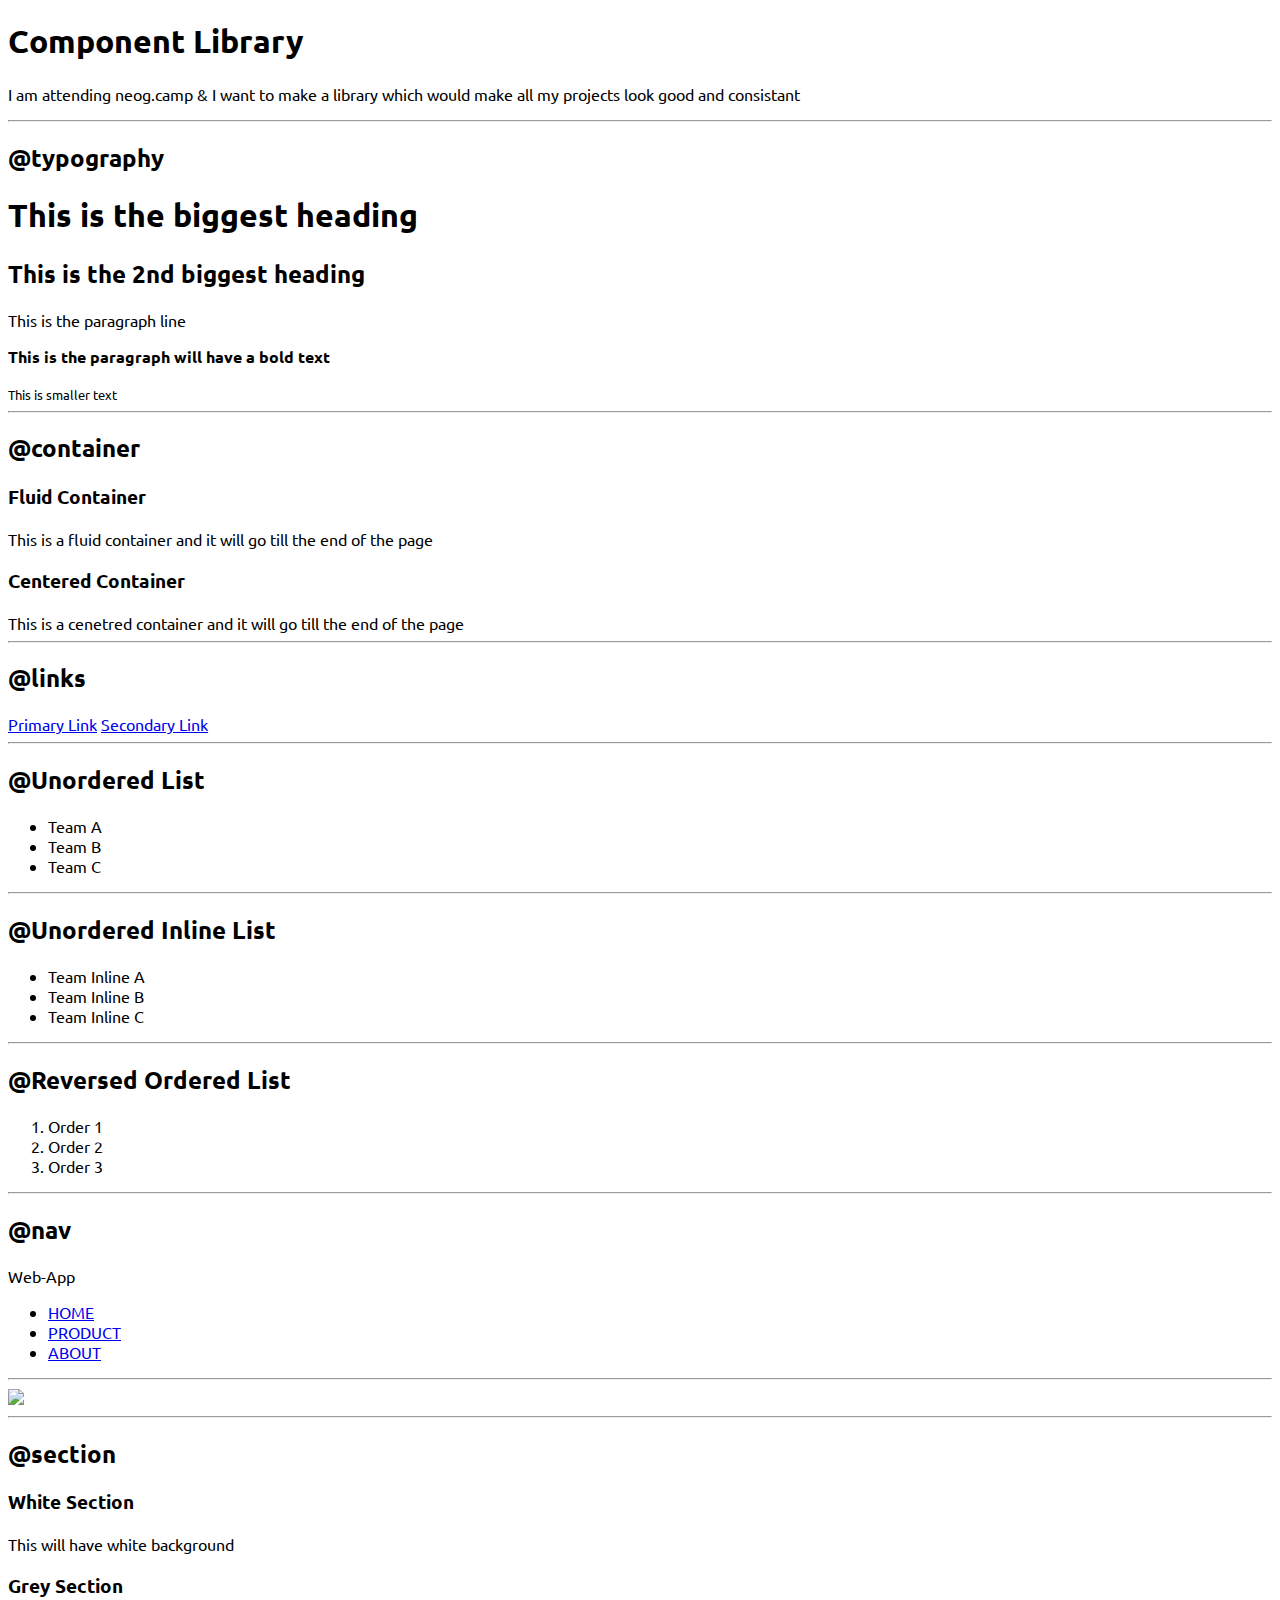
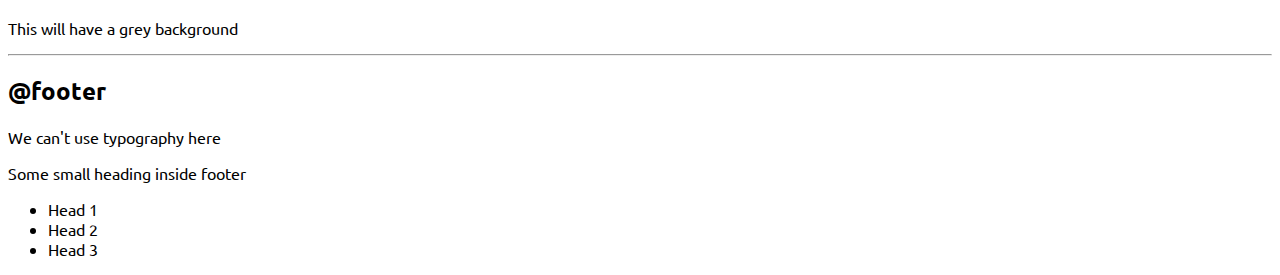
==== index.html @ 3d0b8f3c "typography" ====
<!DOCTYPE html>
<html lang="en">
<head>
    <meta charset="UTF-8">
    <meta name="viewport" content="width=device-width, initial-scale=1.0">
    <title>Component Library</title>
    <link rel="stylesheet" href="style.css">
</head>
<body>
    <h1>Component Library</h1>
    <p>I am attending neog.camp & I want to make a library which would make all my projects look good and consistant</p>
    <hr>
    <h2>@typography</h2>
    <h1>This is the biggest heading</h1>
    <h2>This is the 2nd biggest heading</h2>
    <p>This is the paragraph line</p>
    <p><strong>This is the paragraph will have a bold text</strong></p>
    <small>This is smaller text</small>
    <hr>
    <h2>@container</h2>
    <h3>Fluid Container</h3>
    <div>This is a fluid container and it will go till the end of the page</div>
    <h3>Centered Container</h3>
    <div>This is a cenetred container and it will go till the end of the page</div>
    <hr>
    <h2>@links</h2>
    <a href="/">Primary Link</a>
    <a href="/">Secondary Link</a>
    <hr>
    <h2>@Unordered List</h2>
    <ul>
        <li>Team A</li>
        <li>Team B</li>
        <li>Team C</li>
    </ul>
    <hr>
    <h2>@Unordered Inline List</h2>
    <ul>
        <li>Team Inline A</li>
        <li>Team Inline B</li>
        <li>Team Inline C</li>
    </ul>
    <hr>
    <h2>@Reversed Ordered List</h2>
    <ol>
        <li>Order 1</li>
        <li>Order 2</li>
        <li>Order 3</li>
    </ol>
    <hr>
    <h2>@nav</h2>
    <div>Web-App</div>
    <ul>
        <li>
            <a href="/">HOME</a>
        </li>
        <li>
            <a href="/">PRODUCT</a>
        </li>
        <li>
            <a href="/">ABOUT</a>
        </li>
    </ul>
    <hr>
    <header>
        <img src="images\web-dev image.svg">
    </header>
    <hr>
    <h2>@section</h2>
    <section>
        <h3>White Section</h3>
        <p>This will have white background</p>
    </section>
    <section>
        <h3>Grey Section</h3>
        <p>This will have a grey background</p>
    </section>
    <hr>
    <h2>@footer</h2>
    <p>We can't use typography here</p>
    <footer>
        <div>Some small heading inside footer</div>
        <ul>
            <li>Head 1</li>
            <li>Head 2</li>
            <li>Head 3</li>
        </ul>
    </footer>  
    <!-- <div style="height: 50vh;">
    </div> -->
</body>
</html>
---- style.css ----
@import url('https://fonts.googleapis.com/css2?family=Ubuntu:wght@300;400;700&display=swap');
body{
    font-family: 'Ubuntu', sans-serif;
}
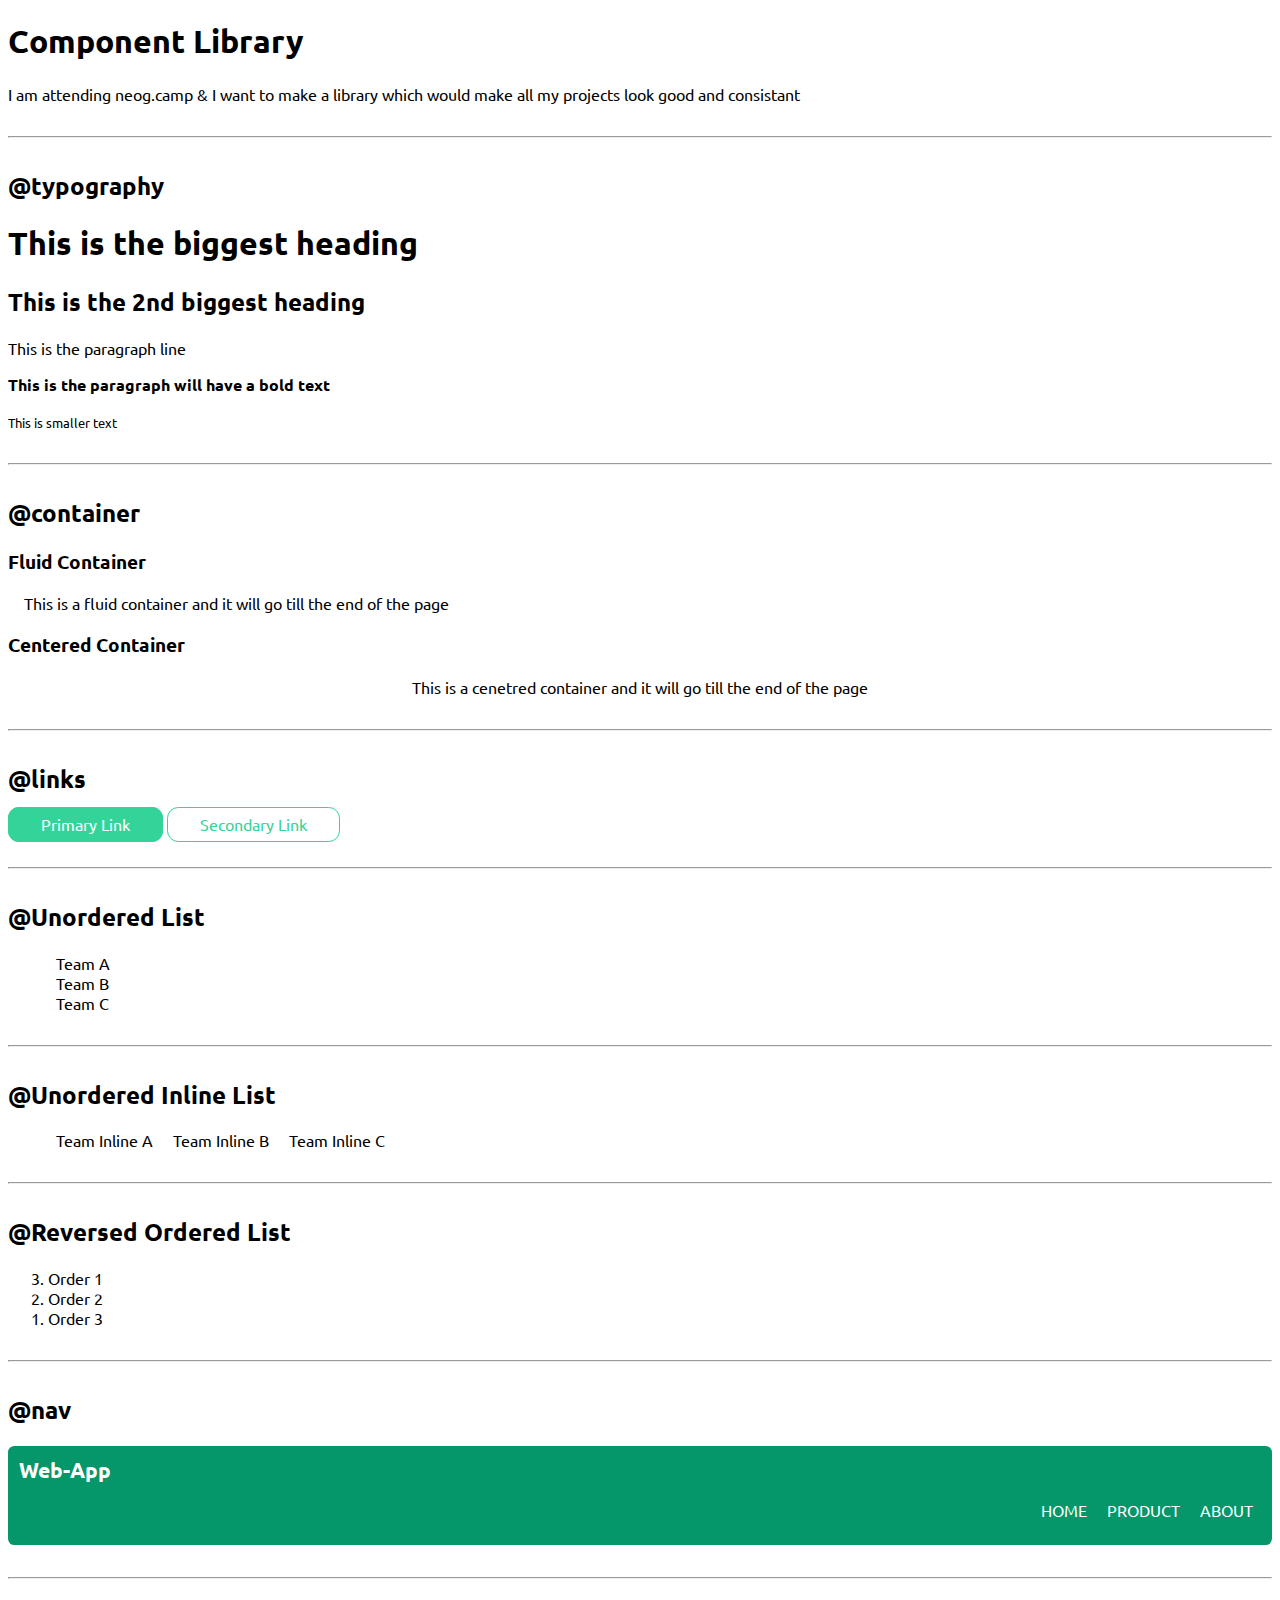
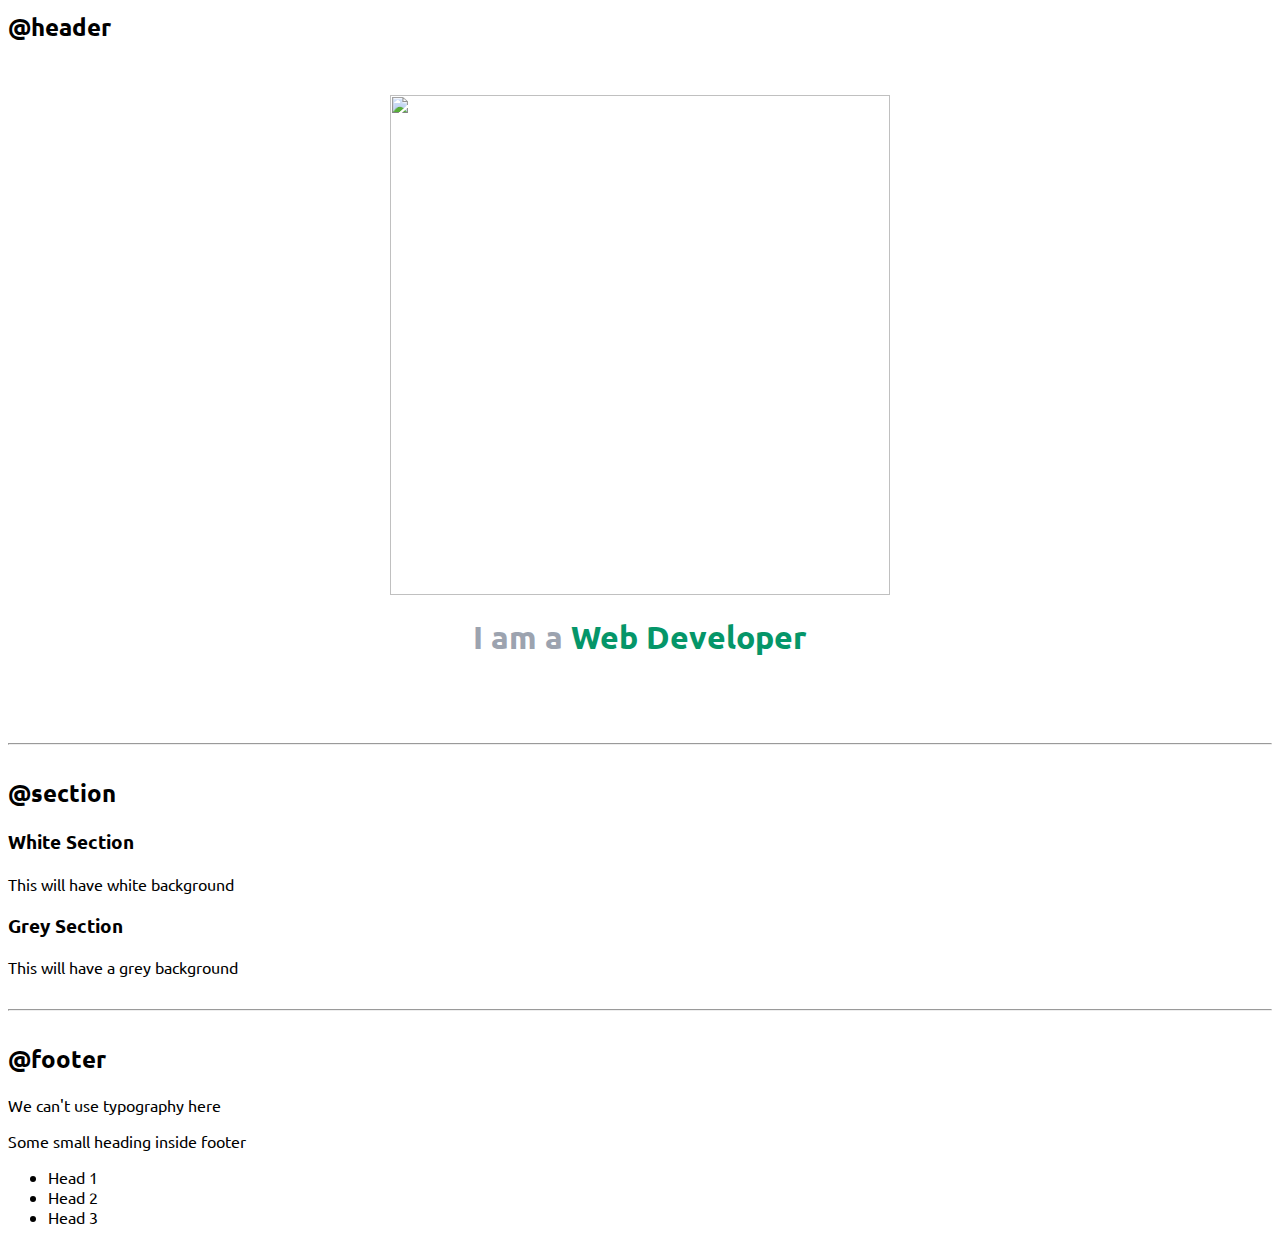
==== commit 9d817692: "header" ====
--- a/index.html
+++ b/index.html
@@ -19,51 +19,49 @@
     <hr>
     <h2>@container</h2>
     <h3>Fluid Container</h3>
-    <div>This is a fluid container and it will go till the end of the page</div>
+    <div class="container">This is a fluid container and it will go till the end of the page</div>
     <h3>Centered Container</h3>
-    <div>This is a cenetred container and it will go till the end of the page</div>
+    <div class="container container-centre">This is a cenetred container and it will go till the end of the page</div>
     <hr>
     <h2>@links</h2>
-    <a href="/">Primary Link</a>
-    <a href="/">Secondary Link</a>
+    <a href class="linkpad link-primary" ="/">Primary Link</a>
+    <a href class="linkpad link-secondary" ="/">Secondary Link</a>
     <hr>
     <h2>@Unordered List</h2>
-    <ul>
-        <li>Team A</li>
-        <li>Team B</li>
-        <li>Team C</li>
+    <ul class="list-non-bullet">
+        <li class="list-item">Team A</li>
+        <li class="list-item">Team B</li>
+        <li class="list-item">Team C</li>
     </ul>
     <hr>
     <h2>@Unordered Inline List</h2>
-    <ul>
-        <li>Team Inline A</li>
-        <li>Team Inline B</li>
-        <li>Team Inline C</li>
+    <ul class="list-non-bullet">
+        <li class="list-item-inline">Team Inline A</li>
+        <li class="list-item-inline">Team Inline B</li>
+        <li class="list-item-inline">Team Inline C</li>
     </ul>
     <hr>
     <h2>@Reversed Ordered List</h2>
-    <ol>
+    <ol reversed>
         <li>Order 1</li>
         <li>Order 2</li>
         <li>Order 3</li>
     </ol>
     <hr>
     <h2>@nav</h2>
-    <div>Web-App</div>
-    <ul>
-        <li>
-            <a href="/">HOME</a>
-        </li>
-        <li>
-            <a href="/">PRODUCT</a>
-        </li>
-        <li>
-            <a href="/">ABOUT</a>
-        </li>
+    <nav class="nav-section">
+    <div class="nav-text">Web-App</div>
+    <ul class="nav-pills">
+        <li class="list-item-inline"><a class="text-list" href="/">HOME</a></li>
+        <li class="list-item-inline"><a class="text-list" href="/">PRODUCT</a></li>
+        <li class="list-item-inline"><a class="text-list" href="/">ABOUT</a></li>
     </ul>
+    </nav>
     <hr>
-    <header>
-        <img src="images\web-dev image.svg">
+    <h2>@header</h2>
+    <header class="header-pad">
+        <img class="header-img" src="images\web-dev image.svg">
+        <h1>I am a <span class="span-col">Web Developer</span></h1>
     </header>
     <hr>
     <h2>@section</h2>
--- a/style.css
+++ b/style.css
@@ -1,4 +1,76 @@
 @import url('https://fonts.googleapis.com/css2?family=Ubuntu:wght@300;400;700&display=swap');
 body{
     font-family: 'Ubuntu', sans-serif;
+}
+:root{
+    --color:#34D399;
+    --navcolor: #059669;
+    --darkgray: #9CA3AF;
+}
+hr{
+    margin: 2rem 0rem;
+}
+.container{
+    padding-left:1rem;
+    padding-right:1rem;
+}
+.container-centre{
+    max-width:fit-content;
+    margin:auto;
+}
+.linkpad{
+    text-decoration: none;
+    padding: 0.4rem 2rem;
+}
+.link-primary{
+    background-color: var(--color);
+    color: white;
+    border:1px solid var(--color);
+    border-radius: 0.7rem;
+}
+.link-secondary{
+    color: var(--color);
+    border:1px solid var(--color);
+    border-radius: 0.7rem;
+}
+.list-non-bullet{
+    list-style:none;
+}
+.list-item{
+    padding: 0rem 0.5rem;
+}
+.list-item-inline{
+    display: inline;
+    padding:0rem 0.5rem;
+}
+.nav-section{
+    background-color: var(--navcolor);
+    color:white;
+    padding: 0.6rem 0.7rem;
+    border-radius: 0.4rem;
+}
+.nav-text{
+    font-weight: bold;
+    font-size: 1.3rem;
+}
+.text-list{
+    text-decoration: none;
+    color: white;
+}
+.nav-pills{
+    text-align: right;
+}
+.header-pad{
+    padding: 2rem;
+    color: var(--darkgray);
+    text-align: center;
+}
+.header-pad .header-img{
+    height: 500px;
+    width:500px;
+    display: block;
+    margin: auto;
+}
+.header-pad .span-col{
+    color: var(--navcolor);
 }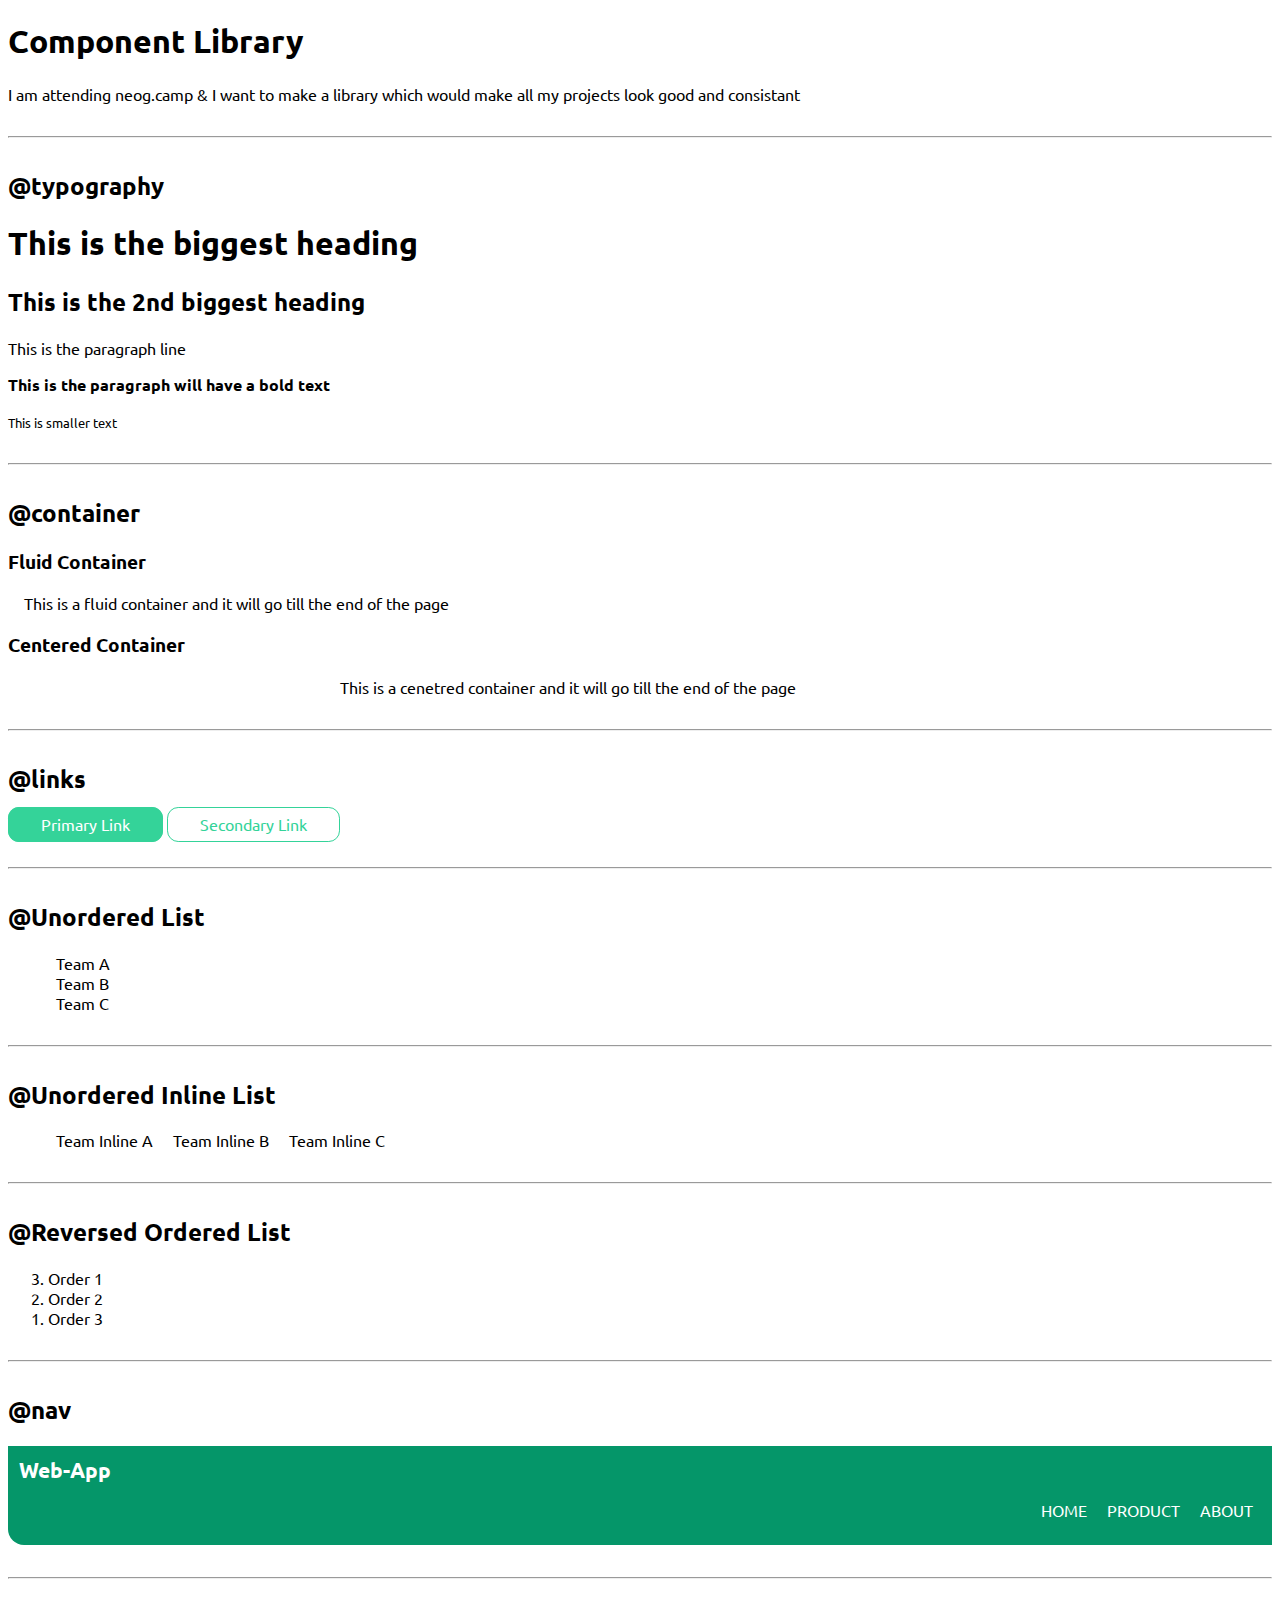
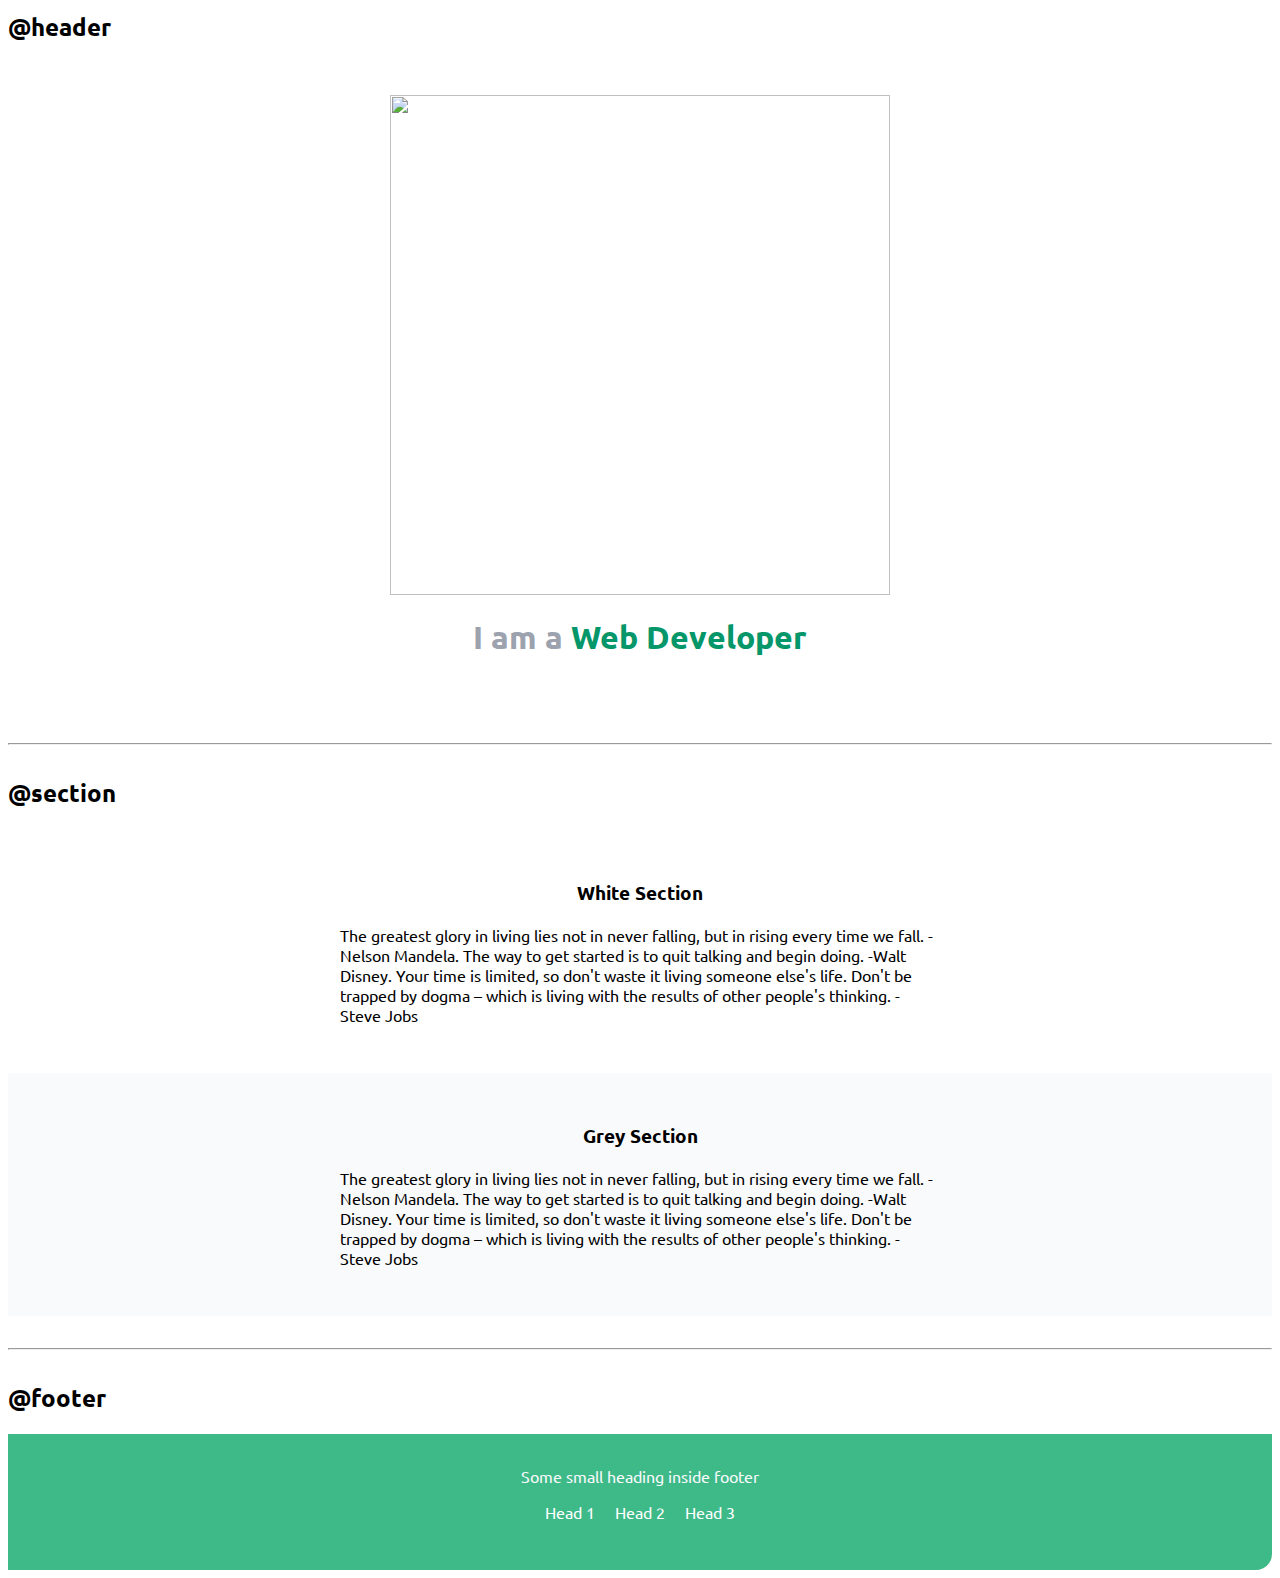
==== commit bc6c66b4: "footer" ====
--- a/index.html
+++ b/index.html
@@ -65,23 +65,27 @@
     </header>
     <hr>
     <h2>@section</h2>
-    <section>
+    <section class="section">
+        <div class="container-centre container">
         <h3>White Section</h3>
-        <p>This will have white background</p>
+        <p>The greatest glory in living lies not in never falling, but in rising every time we fall. -Nelson Mandela. The way to get started is to quit talking and begin doing. -Walt Disney. Your time is limited, so don't waste it living someone else's life. Don't be trapped by dogma – which is living with the results of other people's thinking. -Steve Jobs</p>
     </section>
-    <section>
-        <h3>Grey Section</h3>
-        <p>This will have a grey background</p>
+        </div>
+    <section class="section section-bg">
+        <div class="container-centre container section-bg">
+            <h3>Grey Section</h3>
+            <p>The greatest glory in living lies not in never falling, but in rising every time we fall. -Nelson Mandela. The way to get started is to quit talking and begin doing. -Walt Disney. Your time is limited, so don't waste it living someone else's life. Don't be trapped by dogma – which is living with the results of other people's thinking. -Steve Jobs</p>
+        </div>
     </section>
     <hr>
     <h2>@footer</h2>
-    <p>We can't use typography here</p>
-    <footer>
+    <!-- We can't use typography here -->
+    <footer class="footer">
         <div>Some small heading inside footer</div>
-        <ul>
-            <li>Head 1</li>
-            <li>Head 2</li>
-            <li>Head 3</li>
+        <ul class="footer-pad">
+            <li class="list-item-inline"><a class="text-list" href="/">Head 1</a></li>
+            <li class="list-item-inline"><a class="text-list" href="/">Head 2</a></li>
+            <li class="list-item-inline"><a class="text-list" href="/">Head 3</a></li>
         </ul>
     </footer>  
     <!-- <div style="height: 50vh;">
--- a/style.css
+++ b/style.css
@@ -6,6 +6,8 @@
     --color:#34D399;
     --navcolor: #059669;
     --darkgray: #9CA3AF;
+    --lightgray: #F9FAFB;
+    --footercol: #3eb988;
 }
 hr{
     margin: 2rem 0rem;
@@ -15,7 +17,7 @@
     padding-right:1rem;
 }
 .container-centre{
-    max-width:fit-content;
+    max-width: 600px;
     margin:auto;
 }
 .linkpad{
@@ -47,7 +49,7 @@
     background-color: var(--navcolor);
     color:white;
     padding: 0.6rem 0.7rem;
-    border-radius: 0.4rem;
+    border-bottom-left-radius: 1rem;
 }
 .nav-text{
     font-weight: bold;
@@ -73,4 +75,24 @@
 }
 .header-pad .span-col{
     color: var(--navcolor);
+}
+.section h3{
+    text-align: center;
+}
+.section-bg{
+    background-color: var(--lightgray);
+}
+.section{
+    padding: 2rem;
+}
+.footer{
+    background-color:var(--footercol);
+    color: #F9FAFB;
+    padding: 2rem 1rem;
+    text-align: center;
+    border-bottom-right-radius: 1rem;
+}
+.footer .footer-pad{
+    padding-inline-start: 0px;
+   
 }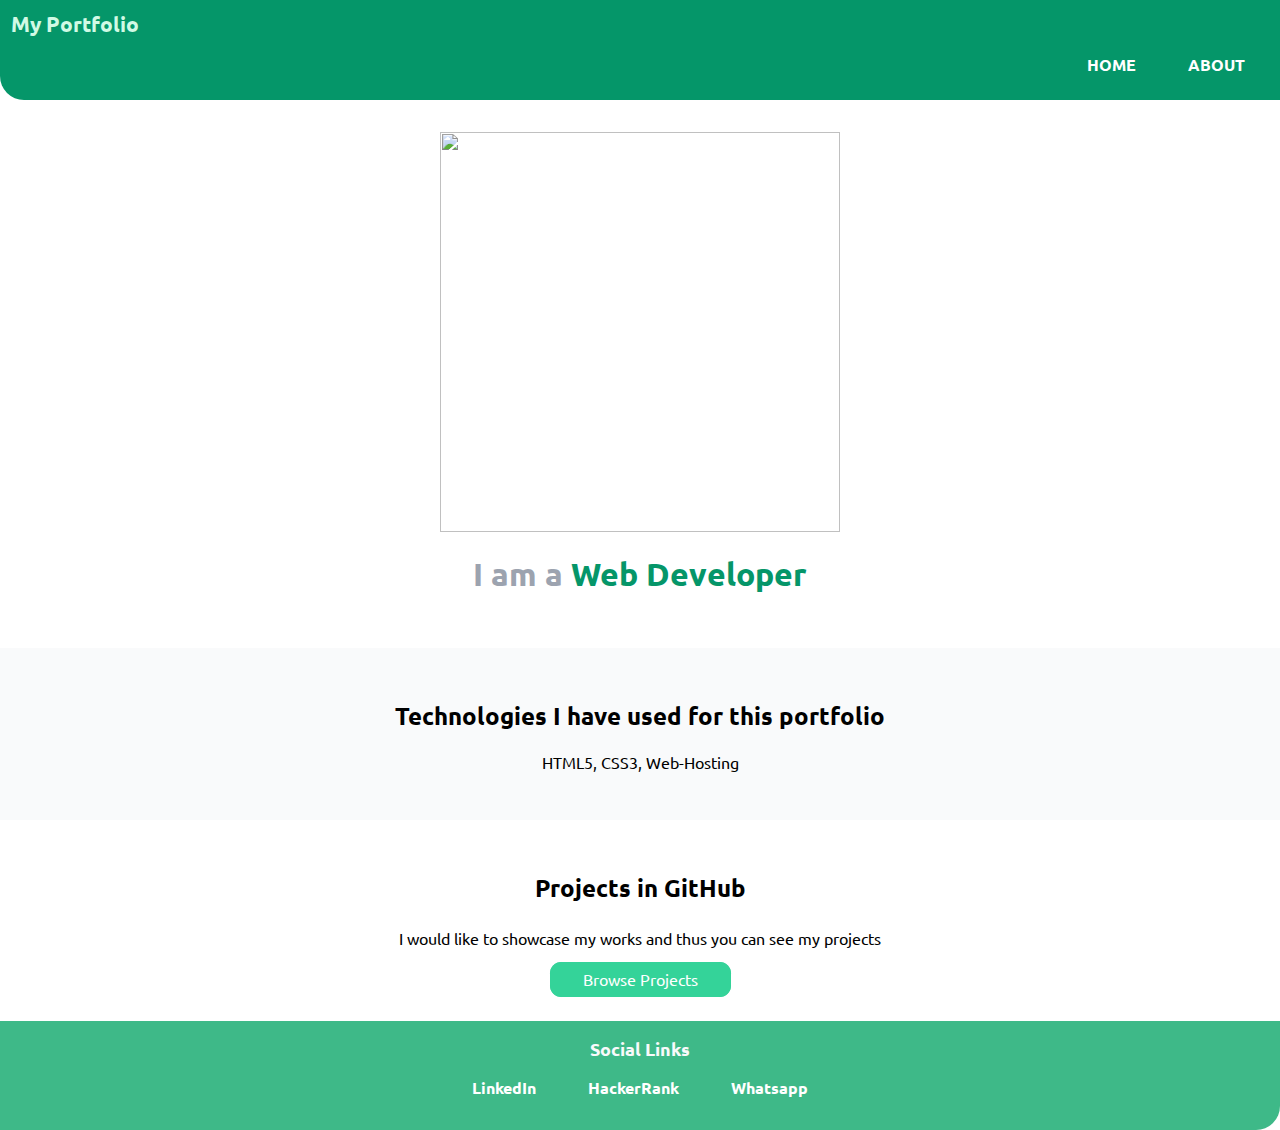
==== commit a7d622c0: "Merge pull request #2 from sumanroy1995/develop" ====
--- a/index.html
+++ b/index.html
@@ -3,92 +3,43 @@
 <head>
     <meta charset="UTF-8">
     <meta name="viewport" content="width=device-width, initial-scale=1.0">
-    <title>Component Library</title>
+    <title>Home | Portfolio</title>
     <link rel="stylesheet" href="style.css">
 </head>
 <body>
-    <h1>Component Library</h1>
-    <p>I am attending neog.camp & I want to make a library which would make all my projects look good and consistant</p>
-    <hr>
-    <h2>@typography</h2>
-    <h1>This is the biggest heading</h1>
-    <h2>This is the 2nd biggest heading</h2>
-    <p>This is the paragraph line</p>
-    <p><strong>This is the paragraph will have a bold text</strong></p>
-    <small>This is smaller text</small>
-    <hr>
-    <h2>@container</h2>
-    <h3>Fluid Container</h3>
-    <div class="container">This is a fluid container and it will go till the end of the page</div>
-    <h3>Centered Container</h3>
-    <div class="container container-centre">This is a cenetred container and it will go till the end of the page</div>
-    <hr>
-    <h2>@links</h2>
-    <a href class="linkpad link-primary" ="/">Primary Link</a>
-    <a href class="linkpad link-secondary" ="/">Secondary Link</a>
-    <hr>
-    <h2>@Unordered List</h2>
-    <ul class="list-non-bullet">
-        <li class="list-item">Team A</li>
-        <li class="list-item">Team B</li>
-        <li class="list-item">Team C</li>
-    </ul>
-    <hr>
-    <h2>@Unordered Inline List</h2>
-    <ul class="list-non-bullet">
-        <li class="list-item-inline">Team Inline A</li>
-        <li class="list-item-inline">Team Inline B</li>
-        <li class="list-item-inline">Team Inline C</li>
-    </ul>
-    <hr>
-    <h2>@Reversed Ordered List</h2>
-    <ol reversed>
-        <li>Order 1</li>
-        <li>Order 2</li>
-        <li>Order 3</li>
-    </ol>
-    <hr>
-    <h2>@nav</h2>
     <nav class="nav-section">
-    <div class="nav-text">Web-App</div>
+    <div class="nav-text">My Portfolio</div>
     <ul class="nav-pills">
         <li class="list-item-inline"><a class="text-list" href="/">HOME</a></li>
-        <li class="list-item-inline"><a class="text-list" href="/">PRODUCT</a></li>
-        <li class="list-item-inline"><a class="text-list" href="/">ABOUT</a></li>
+        <!-- <li class="list-item-inline"><a class="text-list" href="/">PRODUCT</a></li> -->
+        <li class="list-item-inline"><a class="text-list" href="/about.html">ABOUT</a></li>
     </ul>
     </nav>
-    <hr>
-    <h2>@header</h2>
     <header class="header-pad">
         <img class="header-img" src="images\web-dev image.svg">
         <h1>I am a <span class="span-col">Web Developer</span></h1>
     </header>
-    <hr>
-    <h2>@section</h2>
+    <section class="section section-bg">
+        <div class="container-centre container section-bg">
+            <h2>Technologies I have used for this portfolio</h2>
+            <p>HTML5, CSS3, Web-Hosting</p>
+        </div>
+    </section>
     <section class="section">
         <div class="container-centre container">
-        <h3>White Section</h3>
-        <p>The greatest glory in living lies not in never falling, but in rising every time we fall. -Nelson Mandela. The way to get started is to quit talking and begin doing. -Walt Disney. Your time is limited, so don't waste it living someone else's life. Don't be trapped by dogma – which is living with the results of other people's thinking. -Steve Jobs</p>
-    </section>
-        </div>
-    <section class="section section-bg">
-        <div class="container-centre container section-bg">
-            <h3>Grey Section</h3>
-            <p>The greatest glory in living lies not in never falling, but in rising every time we fall. -Nelson Mandela. The way to get started is to quit talking and begin doing. -Walt Disney. Your time is limited, so don't waste it living someone else's life. Don't be trapped by dogma – which is living with the results of other people's thinking. -Steve Jobs</p>
+            <h2>Projects in GitHub</h2>
+            <p class="para-pad">I would like to showcase my works and thus you can see my projects</p>
+            <a class="linkpad link-primary" href ="https://github.com/sumanroy1995">Browse Projects</a>
+            <!-- <a href class="linkpad link-secondary" ="/">Secondary Link</a> -->
         </div>
     </section>
-    <hr>
-    <h2>@footer</h2>
-    <!-- We can't use typography here -->
     <footer class="footer">
-        <div>Some small heading inside footer</div>
+        <div class="footer-head">Social Links</div>
         <ul class="footer-pad">
-            <li class="list-item-inline"><a class="text-list" href="/">Head 1</a></li>
-            <li class="list-item-inline"><a class="text-list" href="/">Head 2</a></li>
-            <li class="list-item-inline"><a class="text-list" href="/">Head 3</a></li>
+            <li class="list-item-inline"><a class="text-list" href="https://www.linkedin.com/in/sumanroymyself/">LinkedIn</a></li>
+            <li class="list-item-inline"><a class="text-list" href="https://www.hackerrank.com/sumanroy8909?hr_r=1">HackerRank</a></li>
+            <li class="list-item-inline"><a class="text-list" href="https://tinyurl.com/5n98t5r3">Whatsapp</a></li>
         </ul>
-    </footer>  
-    <!-- <div style="height: 50vh;">
-    </div> -->
+    </footer>      
 </body>
 </html>--- a/style.css
+++ b/style.css
@@ -1,6 +1,7 @@
 @import url('https://fonts.googleapis.com/css2?family=Ubuntu:wght@300;400;700&display=swap');
 body{
     font-family: 'Ubuntu', sans-serif;
+    margin: 0px;
 }
 :root{
     --color:#34D399;
@@ -8,6 +9,7 @@
     --darkgray: #9CA3AF;
     --lightgray: #F9FAFB;
     --footercol: #3eb988;
+    --navtextcol: #D1FAE5;
 }
 hr{
     margin: 2rem 0rem;
@@ -18,7 +20,8 @@
 }
 .container-centre{
     max-width: 600px;
-    margin:auto;
+    text-align: center;
+    margin: auto;
 }
 .linkpad{
     text-decoration: none;
@@ -29,6 +32,7 @@
     color: white;
     border:1px solid var(--color);
     border-radius: 0.7rem;
+    padding: ;
 }
 .link-secondary{
     color: var(--color);
@@ -43,21 +47,23 @@
 }
 .list-item-inline{
     display: inline;
-    padding:0rem 0.5rem;
+    padding:0rem 1.5rem;
 }
 .nav-section{
     background-color: var(--navcolor);
     color:white;
     padding: 0.6rem 0.7rem;
-    border-bottom-left-radius: 1rem;
+    border-bottom-left-radius: 1.5rem;
 }
 .nav-text{
     font-weight: bold;
     font-size: 1.3rem;
+    color: var(--navtextcol);
 }
 .text-list{
     text-decoration: none;
     color: white;
+    font-weight: bold;
 }
 .nav-pills{
     text-align: right;
@@ -68,31 +74,40 @@
     text-align: center;
 }
 .header-pad .header-img{
-    height: 500px;
-    width:500px;
+    height: 400px;
+    width:400px;
     display: block;
     margin: auto;
 }
 .header-pad .span-col{
     color: var(--navcolor);
 }
-.section h3{
+/* .section h3{
     text-align: center;
-}
+} */
 .section-bg{
     background-color: var(--lightgray);
 }
 .section{
     padding: 2rem;
 }
+.section .para-pad{
+    padding: 0.3rem;
+}
+.section .section-para{
+    text-align: left;
+}
 .footer{
     background-color:var(--footercol);
     color: #F9FAFB;
-    padding: 2rem 1rem;
+    padding: 1rem 1rem;
     text-align: center;
-    border-bottom-right-radius: 1rem;
+    border-bottom-right-radius: 1.5rem;
+}
+.footer .footer-head{
+    font-weight: bold;
+    font-size: large;
 }
 .footer .footer-pad{
     padding-inline-start: 0px;
-   
 }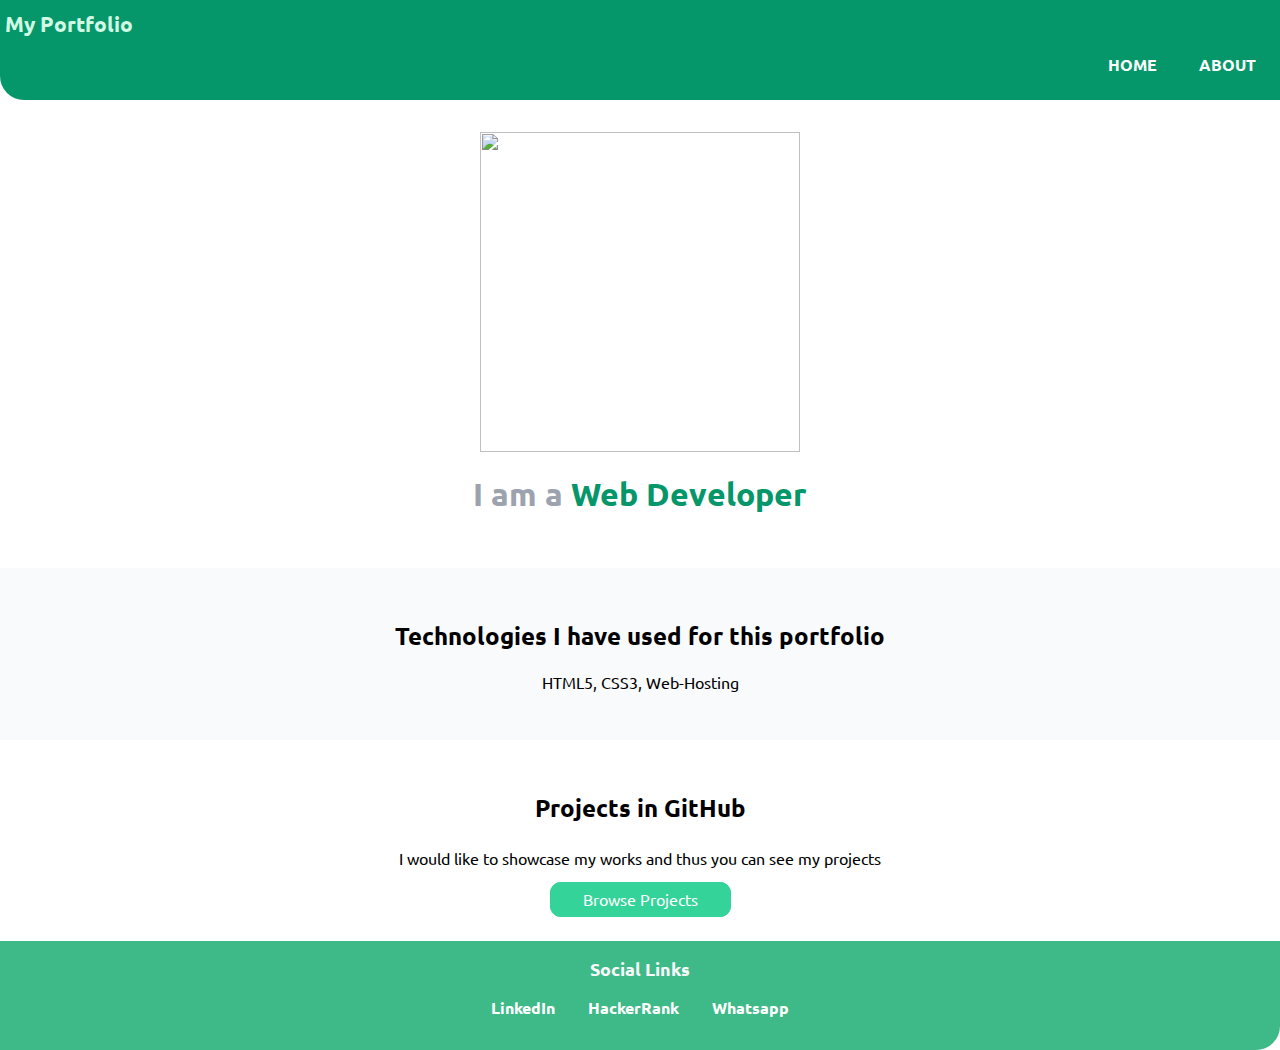
==== commit 2bc3517f: "some minor css changes" ====
--- a/index.html
+++ b/index.html
@@ -11,7 +11,7 @@
     <div class="nav-text">My Portfolio</div>
     <ul class="nav-pills">
         <li class="list-item-inline"><a class="text-list" href="/">HOME</a></li>
-        <!-- <li class="list-item-inline"><a class="text-list" href="/">PRODUCT</a></li> -->
+        <!-- <li class="footer-item-inline"><a class="text-footer" href="/">PRODUCT</a></li> -->
         <li class="list-item-inline"><a class="text-list" href="/about.html">ABOUT</a></li>
     </ul>
     </nav>
@@ -36,9 +36,9 @@
     <footer class="footer">
         <div class="footer-head">Social Links</div>
         <ul class="footer-pad">
-            <li class="list-item-inline"><a class="text-list" href="https://www.linkedin.com/in/sumanroymyself/">LinkedIn</a></li>
-            <li class="list-item-inline"><a class="text-list" href="https://www.hackerrank.com/sumanroy8909?hr_r=1">HackerRank</a></li>
-            <li class="list-item-inline"><a class="text-list" href="https://tinyurl.com/5n98t5r3">Whatsapp</a></li>
+            <li class="footer-item-inline"><a class="text-list" href="https://www.linkedin.com/in/sumanroymyself/">LinkedIn</a></li>
+            <li class="footer-item-inline"><a class="text-list" href="https://www.hackerrank.com/sumanroy8909?hr_r=1">HackerRank</a></li>
+            <li class="footer-item-inline"><a class="text-list" href="https://tinyurl.com/5n98t5r3">Whatsapp</a></li>
         </ul>
     </footer>      
 </body>
--- a/style.css
+++ b/style.css
@@ -32,7 +32,6 @@
     color: white;
     border:1px solid var(--color);
     border-radius: 0.7rem;
-    padding: ;
 }
 .link-secondary{
     color: var(--color);
@@ -47,12 +46,12 @@
 }
 .list-item-inline{
     display: inline;
-    padding:0rem 1.5rem;
+    padding:0rem 1.2rem;
 }
 .nav-section{
     background-color: var(--navcolor);
     color:white;
-    padding: 0.6rem 0.7rem;
+    padding: 0.6rem 0.3rem;
     border-bottom-left-radius: 1.5rem;
 }
 .nav-text{
@@ -74,8 +73,8 @@
     text-align: center;
 }
 .header-pad .header-img{
-    height: 400px;
-    width:400px;
+    height: 320px;
+    width:320px;
     display: block;
     margin: auto;
 }
@@ -110,4 +109,8 @@
 }
 .footer .footer-pad{
     padding-inline-start: 0px;
+}
+.footer-item-inline{
+    display: inline;
+    padding: 0rem 0.9rem;
 }